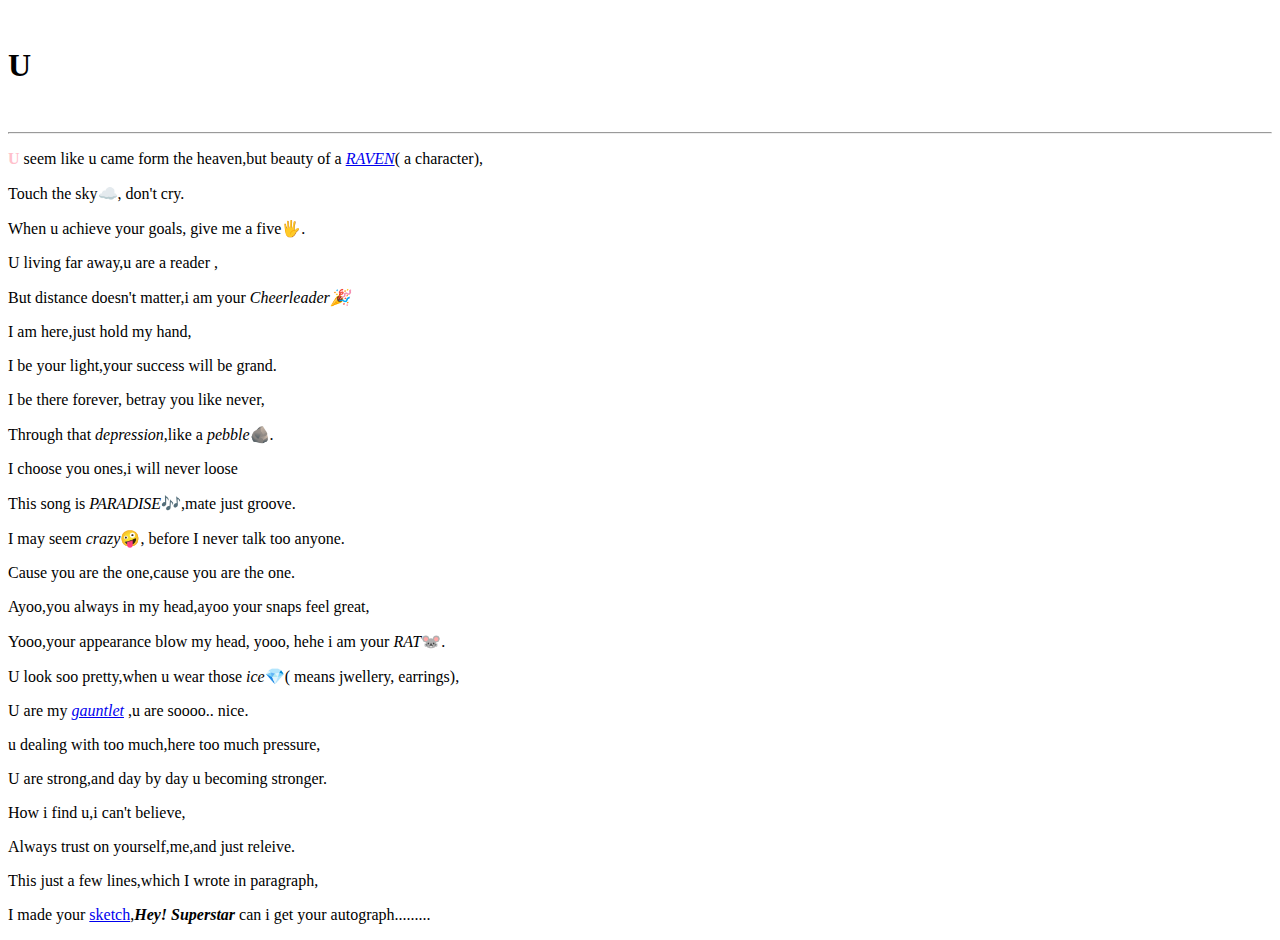
==== index.html @ 3bed0a1d "Add files via upload" ====
<!DOCTYPE html>
<html lang="en" dir="ltr">

<head>
  <meta charset="utf-8">
  <title>LINE</title>
  <link rel="stylesheet" href="D:\U\HTML\CSS\styles.css">
  <link rel="preconnect" href="https://fonts.googleapis.com">
<link rel="preconnect" href="https://fonts.gstatic.com" crossorigin>
<link href="https://fonts.googleapis.com/css2?family=Playfair+Display:ital,wght@1,800&display=swap" rel="stylesheet">
</head>

<body>
<div class="container">
<img class="imagee"src="D:\U\HTML\blue.jpg" alt="">
<div class="heading">
  <h1>U</h1>
</div>
<div class="image">
  <img class="imagee"src="D:\U\HTML\farm-summer-landscape-illustration-cartoon-farmland-countryside-background-scene-with-road-farmers-house-through-green-grass-field-meadow-hills-grassland-wind-mills-nature-scenery_213110-516.webp" alt="">
</div>
<div class="hori-row">
  <hr>
</div>
</div>

  <div class="lines">

    <p><span style="color:pink;font-weight:bold">U</span> seem like u came form the heaven,but beauty of a <a href="https://en.wikipedia.org/wiki/Raven_(DC_Comics)"> <em>RAVEN</em></a>( a character),</p>
    <p>Touch the sky☁️️, don't cry.</p>
    <p>When u achieve your goals, give me a five🖐️.</p>
    <p>U living far away,u are a reader ,</p>
    <p>But distance doesn't matter,i am your <em>Cheerleader🎉</em></p>
    <p>I am here,just hold my hand,</p>
    <p>I be your light,your success will be grand.</p>
    <p>I be there forever, betray you like never,</p>
    <p>Through that <em>depression</em>,like a <em> pebble</em>🪨.</p>
    <p>I choose you ones,i will never loose</p>
    <p>This song is <em>PARADISE</em>🎶,mate just groove.</p>
    <p>I may seem <em>crazy</em>🤪, before I never talk too anyone.</p>
    <p>Cause you are the one,cause you are the one.</p>
    <p>Ayoo,you always in my head,ayoo your snaps feel great,</p>
    <p>Yooo,your appearance blow my head, yooo, hehe i am your <em>RAT</em>🐭.</p>
    <p>U look soo pretty,when u wear those <em>ice</em>💎( means jwellery, earrings),</p>
    <p>U are my <a href="https://www.google.com/search?q=gauntlet&oq=gauntlet&aqs=chrome..69i57j0i131i433i512j0i67l2j46i67l2j0i512l2j0i131i433i512j46i512.3832j1j15&sourceid=chrome&ie=UTF-8"><em>gauntlet</em></a> ,u are soooo.. nice.</p>
    <p>u dealing with too much,here too much pressure,</p>
    <p>U are strong,and day by day u becoming stronger.</p>
    <p>How i find u,i can't believe,</p>
    <p>Always trust on yourself,me,and just releive.</p>
    <p>This just a few lines,which I wrote in paragraph,</p>
    <p>I made your <a href="image.html">sketch</a>,<em><strong>Hey! Superstar</strong></em> can i get your autograph.........
  </p>

  </div>

</body>

</html>
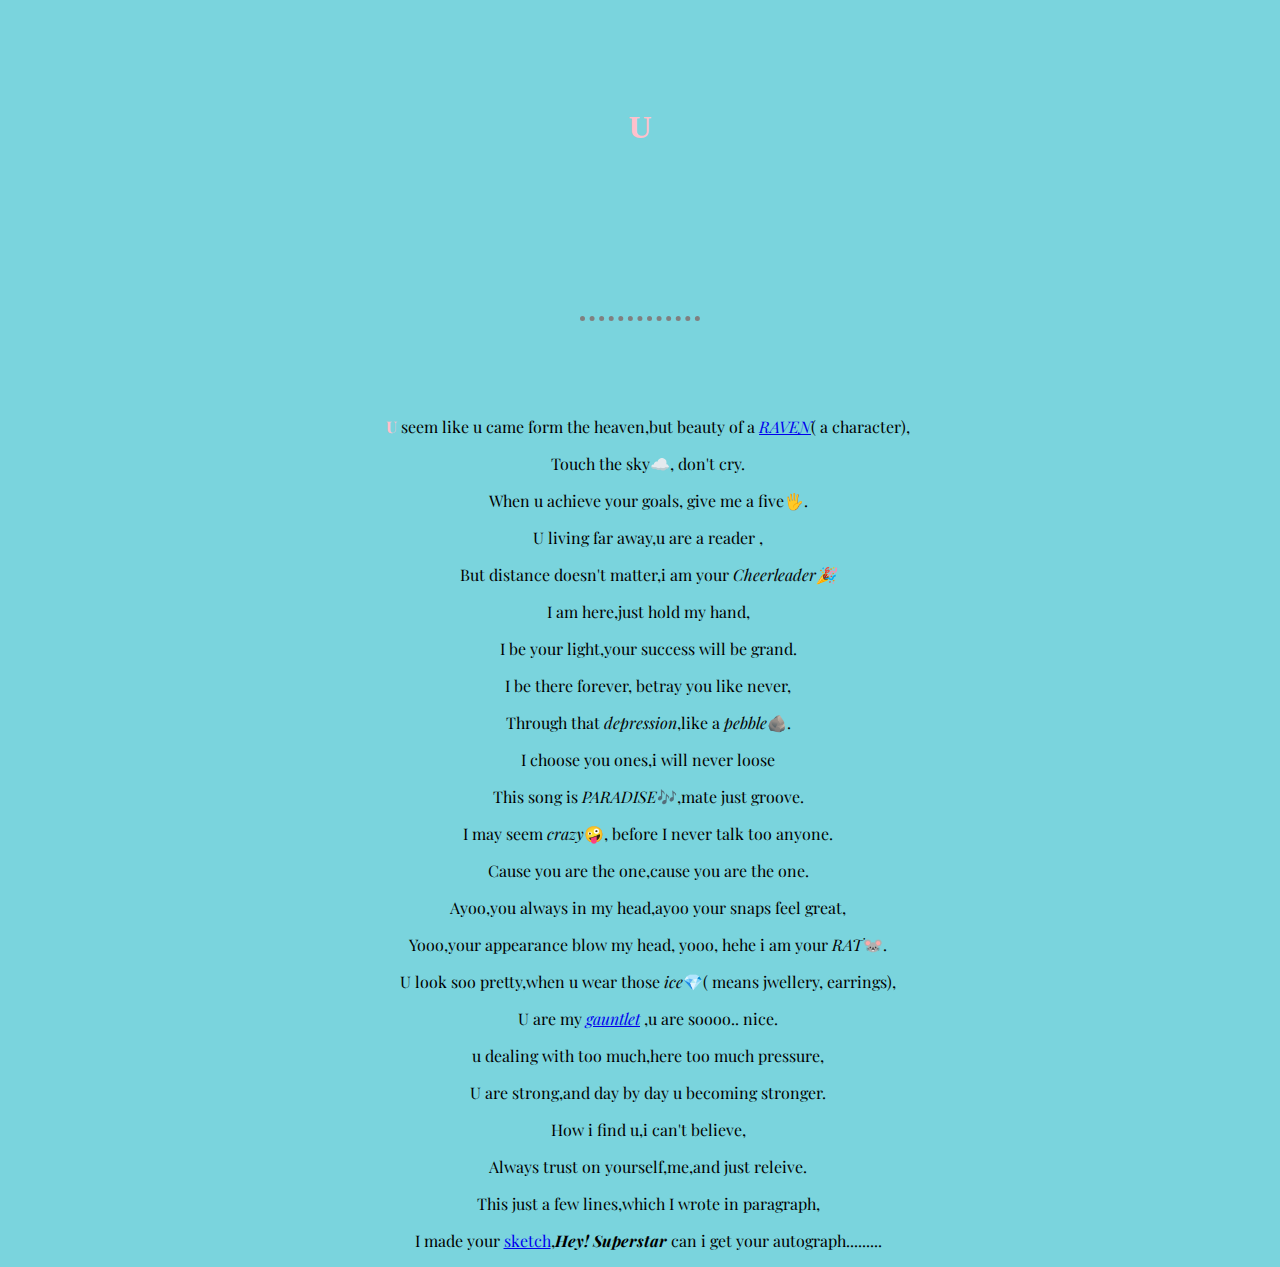
==== commit 3b322c59: "Update index.html" ====
--- a/index.html
+++ b/index.html
@@ -4,7 +4,7 @@
 <head>
   <meta charset="utf-8">
   <title>LINE</title>
-  <link rel="stylesheet" href="D:\U\HTML\CSS\styles.css">
+  <link rel="stylesheet" href="styles.css">
   <link rel="preconnect" href="https://fonts.googleapis.com">
 <link rel="preconnect" href="https://fonts.gstatic.com" crossorigin>
 <link href="https://fonts.googleapis.com/css2?family=Playfair+Display:ital,wght@1,800&display=swap" rel="stylesheet">
--- a/styles.css
+++ b/styles.css
@@ -0,0 +1,49 @@
+body{
+background-color: #7AD4DD;
+font-family: 'Playfair Display', serif;
+
+}
+h1{
+  padding: 10px;
+font-family:  cursive;
+}
+.imagee{
+  width: 1510px;
+  height: auto;
+}
+.hori-row{
+  position: absolute;
+  top:300px;
+width: 100%;
+}
+.heading{
+  text-align: center;
+color: pink;
+width: 100%;
+position: absolute;
+top:70px;
+
+}
+.container{
+  position: relative;
+margin: 0;
+}
+.lines{
+    text-align: center;
+  position: absolute;
+  width: 100%;
+  margin: 0;
+top:400px;
+}
+.image{
+  position: absolute;
+  top:500px;
+}
+hr{
+
+   border-style: dotted none none none;
+   width: 120px;
+    color: grey;
+  border-width: 5px;
+  box-sizing: border-box;
+}
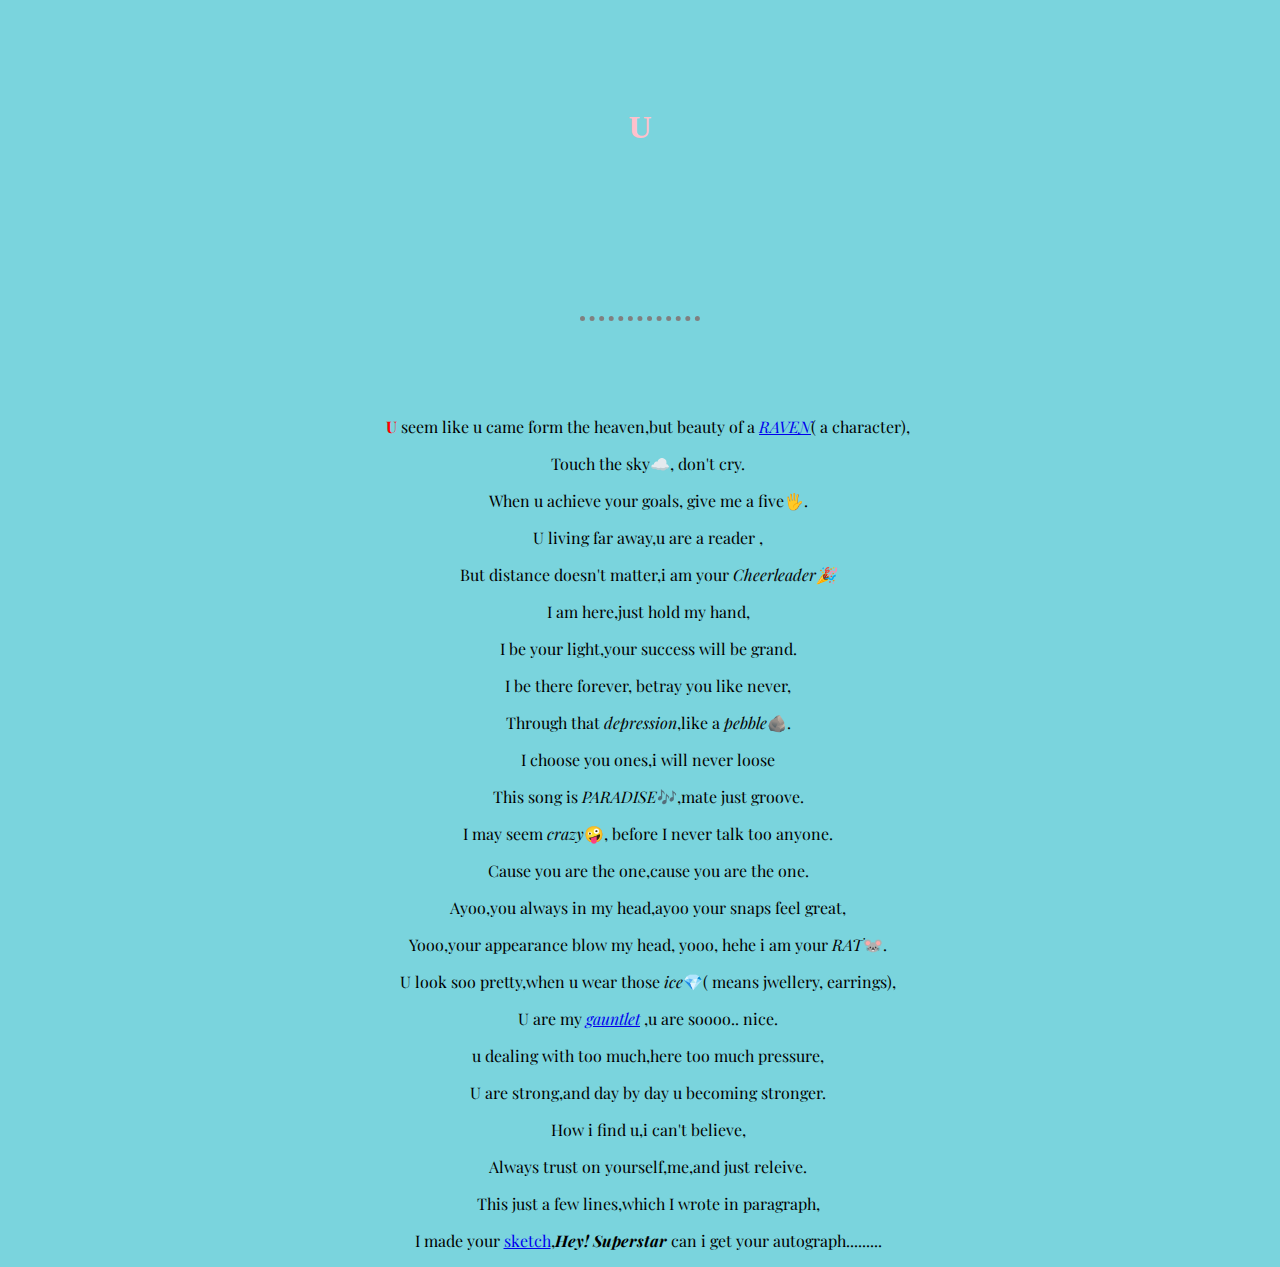
==== commit b9c66e3d: "Update index.html" ====
--- a/index.html
+++ b/index.html
@@ -26,7 +26,7 @@
 
   <div class="lines">
 
-    <p><span style="color:pink;font-weight:bold">U</span> seem like u came form the heaven,but beauty of a <a href="https://en.wikipedia.org/wiki/Raven_(DC_Comics)"> <em>RAVEN</em></a>( a character),</p>
+    <p><span style="color:red;font-weight:bold">U</span> seem like u came form the heaven,but beauty of a <a href="https://en.wikipedia.org/wiki/Raven_(DC_Comics)"> <em>RAVEN</em></a>( a character),</p>
     <p>Touch the sky☁️️, don't cry.</p>
     <p>When u achieve your goals, give me a five🖐️.</p>
     <p>U living far away,u are a reader ,</p>
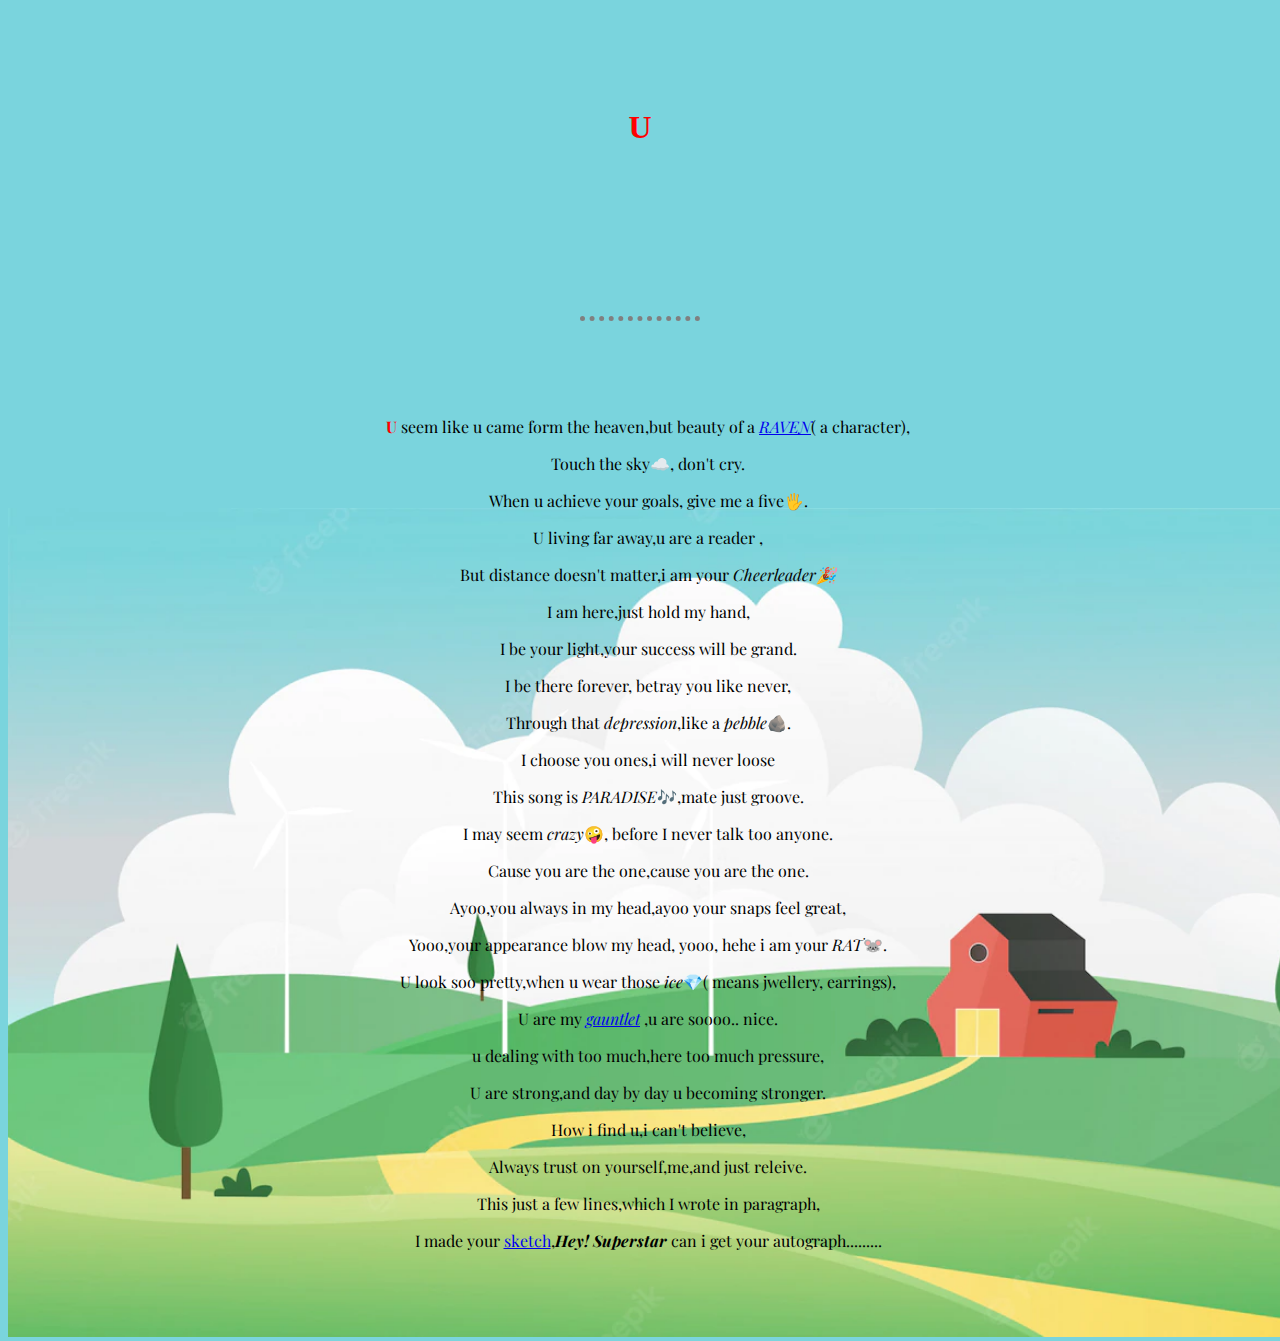
==== commit 60f14fcb: "Update index.html" ====
--- a/index.html
+++ b/index.html
@@ -17,7 +17,7 @@
   <h1>U</h1>
 </div>
 <div class="image">
-  <img class="imagee"src="D:\U\HTML\farm-summer-landscape-illustration-cartoon-farmland-countryside-background-scene-with-road-farmers-house-through-green-grass-field-meadow-hills-grassland-wind-mills-nature-scenery_213110-516.webp" alt="">
+  <img class="imagee"src="farm-summer-landscape-illustration-cartoon-farmland-countryside-background-scene-with-road-farmers-house-through-green-grass-field-meadow-hills-grassland-wind-mills-nature-scenery_213110-516.webp" alt="">
 </div>
 <div class="hori-row">
   <hr>
--- a/styles.css
+++ b/styles.css
@@ -18,7 +18,7 @@
 }
 .heading{
   text-align: center;
-color: pink;
+color: red;
 width: 100%;
 position: absolute;
 top:70px;
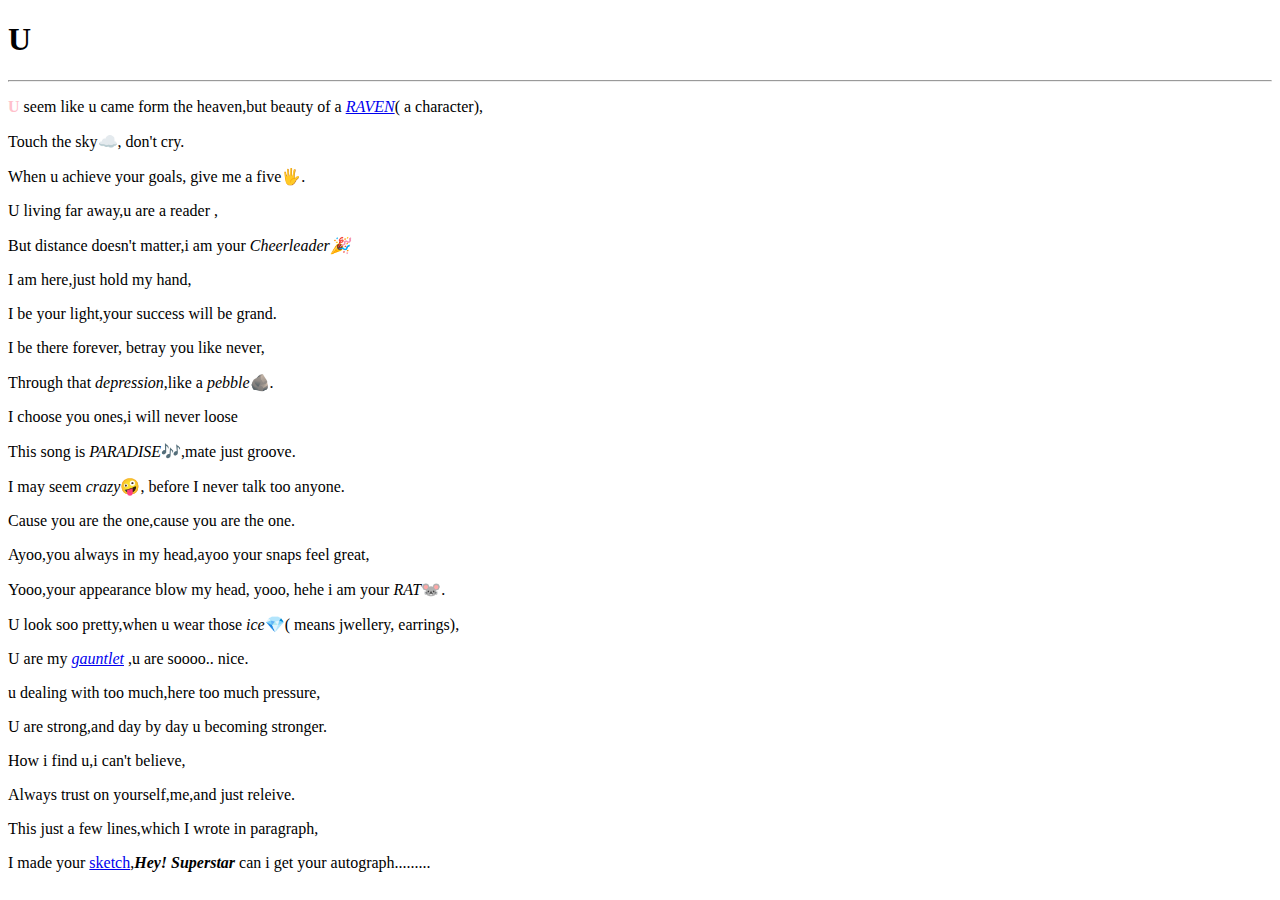
==== commit 43284dad: "Add files via upload" ====
--- a/index.html
+++ b/index.html
@@ -2,9 +2,9 @@
 <html lang="en" dir="ltr">
 
 <head>
-  <meta charset="utf-8">
+   <meta charset="utf-8" name="viewport" content= "width=device-width, initial-scale=1.0">
   <title>LINE</title>
-  <link rel="stylesheet" href="styles.css">
+  <link rel="stylesheet" href="D:\U\HTML\CSS\styles.css">
   <link rel="preconnect" href="https://fonts.googleapis.com">
 <link rel="preconnect" href="https://fonts.gstatic.com" crossorigin>
 <link href="https://fonts.googleapis.com/css2?family=Playfair+Display:ital,wght@1,800&display=swap" rel="stylesheet">
@@ -12,12 +12,8 @@
 
 <body>
 <div class="container">
-<img class="imagee"src="D:\U\HTML\blue.jpg" alt="">
 <div class="heading">
   <h1>U</h1>
-</div>
-<div class="image">
-  <img class="imagee"src="farm-summer-landscape-illustration-cartoon-farmland-countryside-background-scene-with-road-farmers-house-through-green-grass-field-meadow-hills-grassland-wind-mills-nature-scenery_213110-516.webp" alt="">
 </div>
 <div class="hori-row">
   <hr>
@@ -26,7 +22,7 @@
 
   <div class="lines">
 
-    <p><span style="color:red;font-weight:bold">U</span> seem like u came form the heaven,but beauty of a <a href="https://en.wikipedia.org/wiki/Raven_(DC_Comics)"> <em>RAVEN</em></a>( a character),</p>
+    <p><span style="color:pink;font-weight:bold">U</span> seem like u came form the heaven,but beauty of a <a href="https://en.wikipedia.org/wiki/Raven_(DC_Comics)"> <em>RAVEN</em></a>( a character),</p>
     <p>Touch the sky☁️️, don't cry.</p>
     <p>When u achieve your goals, give me a five🖐️.</p>
     <p>U living far away,u are a reader ,</p>
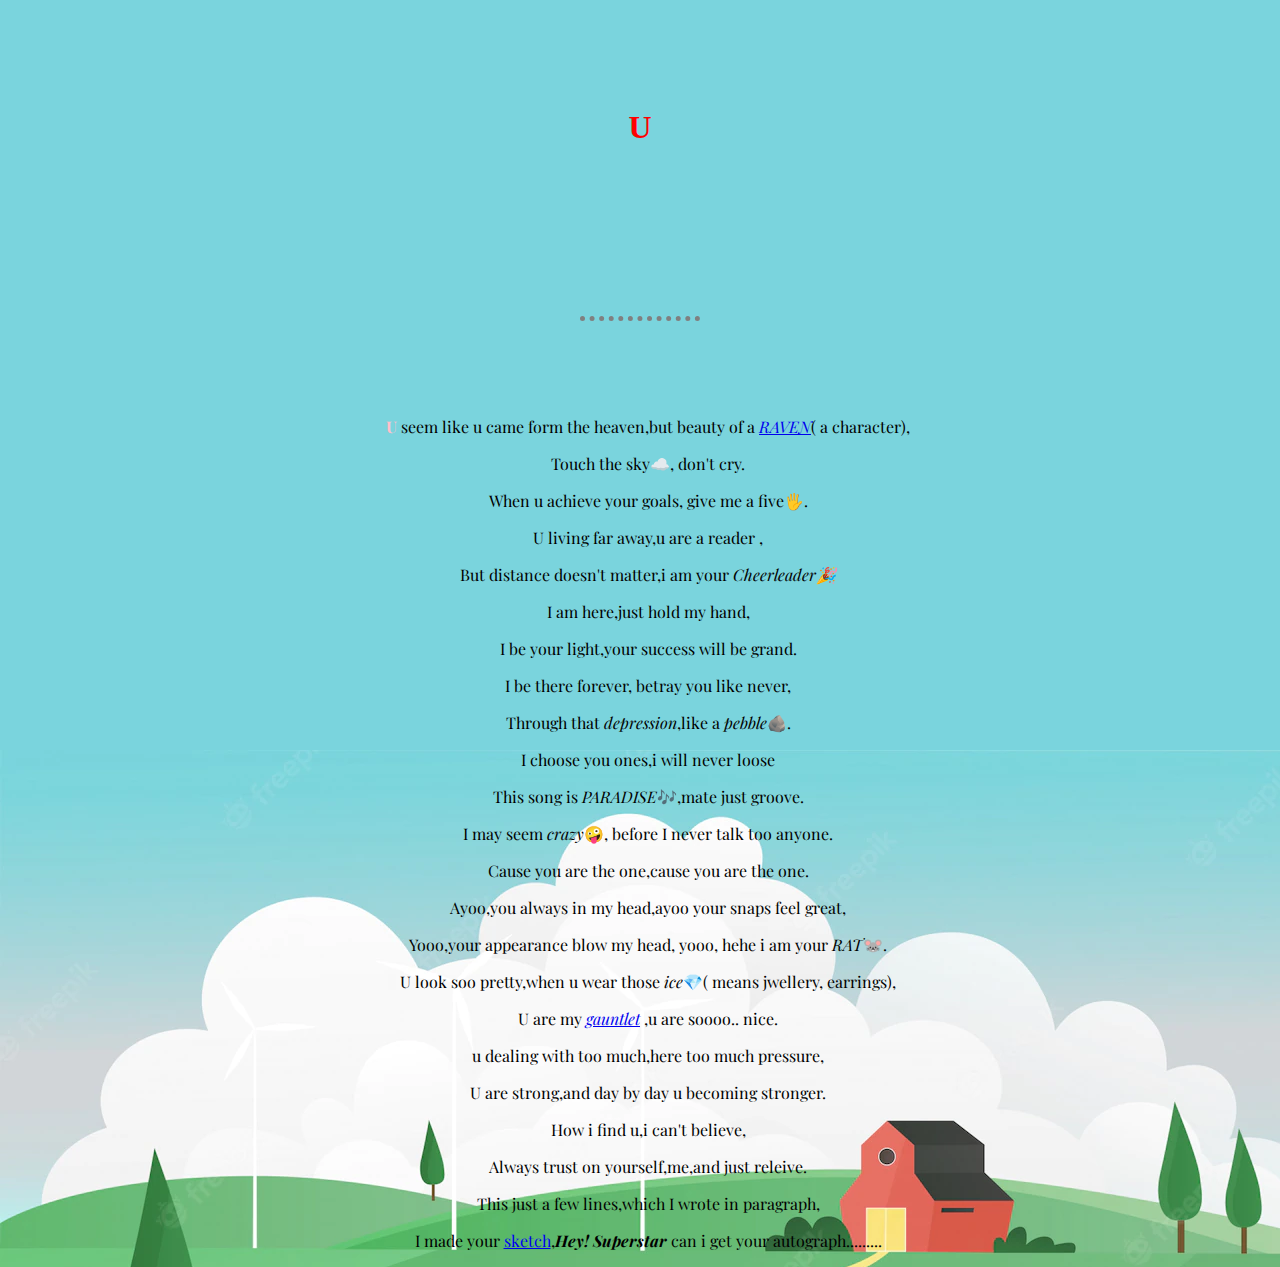
==== commit 78ebec1a: "Update index.html" ====
--- a/index.html
+++ b/index.html
@@ -4,7 +4,7 @@
 <head>
    <meta charset="utf-8" name="viewport" content= "width=device-width, initial-scale=1.0">
   <title>LINE</title>
-  <link rel="stylesheet" href="D:\U\HTML\CSS\styles.css">
+  <link rel="stylesheet" href="styles.css">
   <link rel="preconnect" href="https://fonts.googleapis.com">
 <link rel="preconnect" href="https://fonts.gstatic.com" crossorigin>
 <link href="https://fonts.googleapis.com/css2?family=Playfair+Display:ital,wght@1,800&display=swap" rel="stylesheet">
--- a/styles.css
+++ b/styles.css
@@ -0,0 +1,47 @@
+body{
+background-color: #7AD4DD;
+font-family: 'Playfair Display', serif;
+
+  background-position-y:-100%;
+
+background-repeat: no-repeat;
+background-image: url("farm-summer-landscape-illustration-cartoon-farmland-countryside-background-scene-with-road-farmers-house-through-green-grass-field-meadow-hills-grassland-wind-mills-nature-scenery_213110-516.webp");
+}
+h1{
+  padding: 10px;
+font-family:  cursive;
+}
+
+.hori-row{
+  position: absolute;
+  top:300px;
+width: 100%;
+}
+.heading{
+  text-align: center;
+color: red;
+width: 100%;
+position: absolute;
+top:70px;
+
+}
+.container{
+  position: relative;
+margin: 0;
+}
+.lines{
+    text-align: center;
+  position: absolute;
+  width: 100%;
+  margin: 0;
+top:400px;
+}
+
+hr{
+
+   border-style: dotted none none none;
+   width: 120px;
+    color: grey;
+  border-width: 5px;
+  box-sizing: border-box;
+}
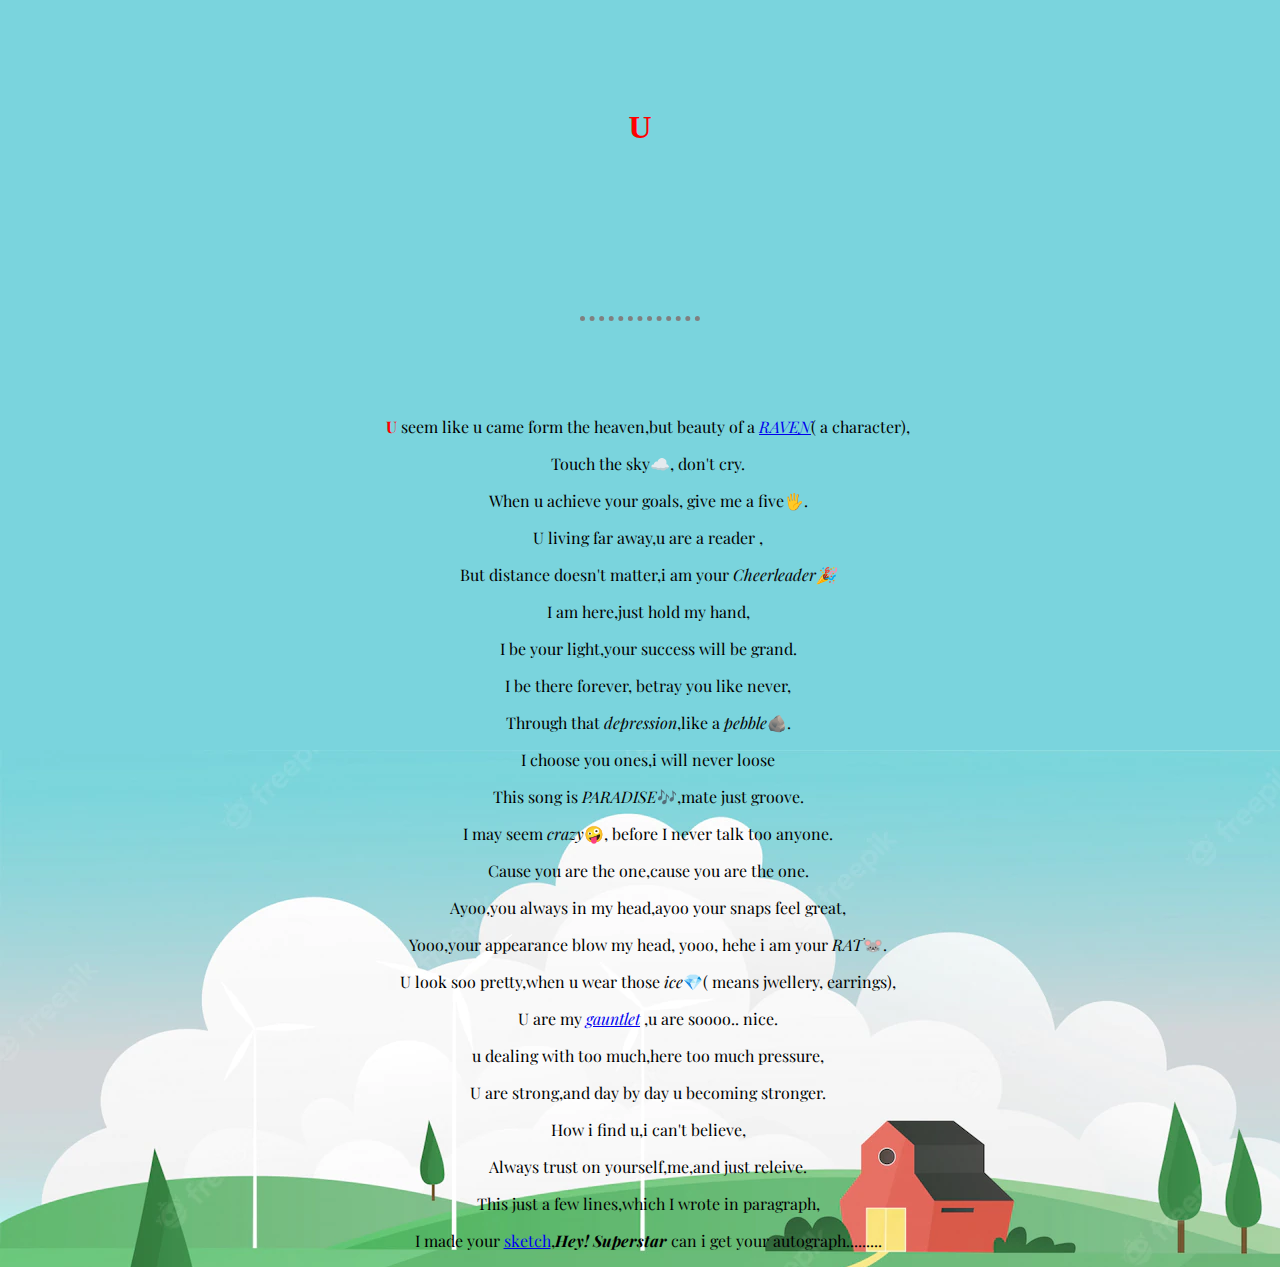
==== commit cdbb6307: "Update index.html" ====
--- a/index.html
+++ b/index.html
@@ -22,7 +22,7 @@
 
   <div class="lines">
 
-    <p><span style="color:pink;font-weight:bold">U</span> seem like u came form the heaven,but beauty of a <a href="https://en.wikipedia.org/wiki/Raven_(DC_Comics)"> <em>RAVEN</em></a>( a character),</p>
+    <p><span style="color:red;font-weight:bold">U</span> seem like u came form the heaven,but beauty of a <a href="https://en.wikipedia.org/wiki/Raven_(DC_Comics)"> <em>RAVEN</em></a>( a character),</p>
     <p>Touch the sky☁️️, don't cry.</p>
     <p>When u achieve your goals, give me a five🖐️.</p>
     <p>U living far away,u are a reader ,</p>
